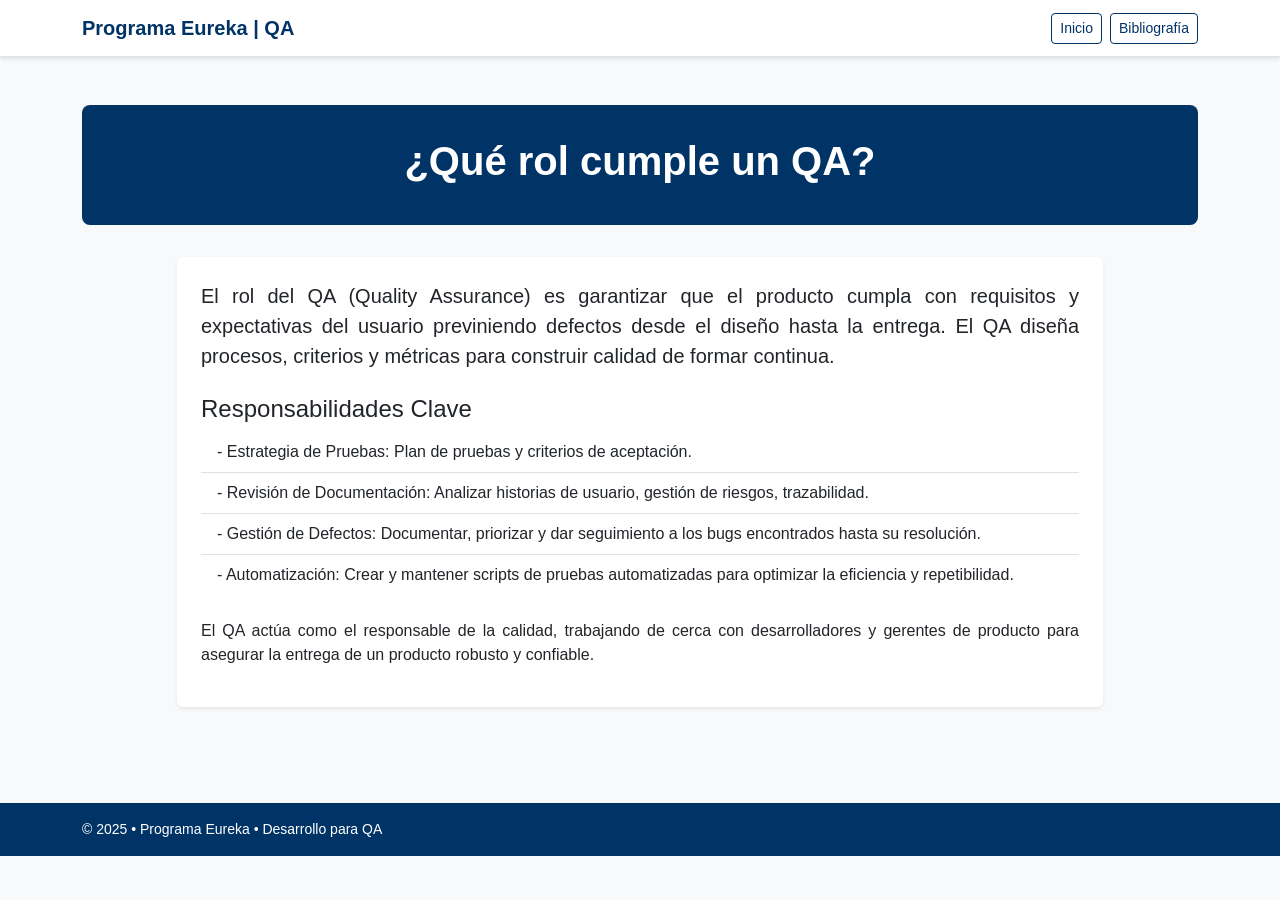
==== p1.html @ c0836830 "Semana 1 V 1.0" ====
<!DOCTYPE html>
<html lang="es">
<head>
    <title>Programa Eureka | Rol del QA</title>
    <meta charset="UTF-8">
    <meta name="viewport" content="width=device-width, initial-scale=1.0">
    <link href="https://cdn.jsdelivr.net/npm/bootstrap@5.3.8/dist/css/bootstrap.min.css" rel="stylesheet" xintegrity="sha384-sRIl4kxILFvY47J16cr9ZwB07vP4J8+LH7qKQnuqkuIAvNWLzeN8tE5YBujZqJLB" crossorigin="anonymous">
    <link rel="stylesheet" href="https://cdnjs.cloudflare.com/ajax/libs/font-awesome/6.0.0-beta3/css/all.min.css">
    <link rel="stylesheet" href="../style.css">
    <script src="https://cdn.jsdelivr.net/npm/bootstrap@5.3.8/dist/js/bootstrap.bundle.min.js" xintegrity="sha384-FKyoEForCGlyvwx9Hj09JcYn3nv7wiPVlz7YYwJrWVcXK/BmnVDxM+D2scQbITxI" crossorigin="anonymous"></script>

</head>
<body>
<nav class="navbar navbar-expand-lg border-bottom">
    <div class="container">
        <a class="navbar-brand fw-semibold" href="index.html">Programa Eureka | QA</a>
        <div class="d-flex gap-2">
            <a class="btn btn-outline-primary btn-sm" href="index.html">Inicio</a>
            <a class="btn btn-outline-primary btn-sm" href="ref.html">Bibliografía</a>
        </div>
    </div>
</nav>

<main class="container py-5">
    <div class="page-header text-center">
        <h1>¿Qué rol cumple un QA?</h1>
    </div>

    <div class="row justify-content-center">
        <div class="col-lg-10">
            <div class="p-4 bg-white rounded shadow-sm">
                <p class="text-justify lead">El rol del QA (Quality Assurance) es garantizar que el producto cumpla con requisitos y expectativas del usuario previniendo defectos desde el diseño hasta la entrega. El QA diseña procesos, criterios y métricas para construir calidad de formar continua.</p>
                
                <h2 class="h4 mt-4">Responsabilidades Clave</h2>
                <ul class="list-group list-group-flush mb-4">
                    <li class="list-group-item">- Estrategia de Pruebas: Plan de pruebas y criterios de aceptación. </li>
                    <li class="list-group-item">- Revisión de Documentación: Analizar historias de usuario, gestión de riesgos, trazabilidad.</li>
                    <li class="list-group-item">- Gestión de Defectos: Documentar, priorizar y dar seguimiento a los bugs encontrados hasta su resolución.</li>
                    <li class="list-group-item">- Automatización: Crear y mantener scripts de pruebas automatizadas para optimizar la eficiencia y repetibilidad.</li>
                </ul>

                <p class="text-justify">El QA actúa como el responsable de la calidad, trabajando de cerca con desarrolladores y gerentes de producto para asegurar la entrega de un producto robusto y confiable.</p>
            </div>
        </div>
    </div>
</main>

<footer class="py-3 mt-5">
    <div class="container d-flex flex-column flex-md-row justify-content-between align-items-center">
        <small class="mb-2 mb-md-0">&copy; 2025 • Programa Eureka • Desarrollo para QA</small>
    </div>
</footer>
    
<script src="https://cdn.jsdelivr.net/npm/bootstrap@5.3.8/dist/js/bootstrap.bundle.min.js" xintegrity="sha384-FKyoEForCGlyvwx9Hj09JcYn3nv7wiPVlz7YYwJrWVcXK/BmnVDxM+D2scQbITxI" crossorigin="anonymous"></script>

</body>
</html>
---- style.css ----
:root {
    --it-navy: #003366; /* Azul Marino - Color principal/oscuro */
    --it-blue: #007bff; /* Azul - Color de acento/enlaces */
    --it-bg-light: #F8F9FA; /* Fondo base claro */
    --it-text-dark: #212529; /* Texto oscuro */
}

/* 2. Estilos Globales y de Tipografía */
body {
    font-family: 'Inter', sans-serif;
    background-color: var(--it-bg-light);
    color: var(--it-text-dark);
}

h1, h2, h3, h4 {
    color: var(--it-navy);
}

/* 3. Navbar */
.navbar {
    background-color: white !important;
    box-shadow: 0 2px 4px rgba(0,0,0,.1);
}

.navbar-brand {
    color: var(--it-navy) !important;
    font-weight: 700;
}

/* 4. Botones y Elementos Interactivos */
.btn-outline-primary {
    color: var(--it-navy);
    border-color: var(--it-navy);
}

.btn-outline-primary:hover {
    color: white;
    background-color: var(--it-navy);
    border-color: var(--it-navy);
}

.btn-primary {
    background-color: var(--it-blue);
    border-color: var(--it-blue);
    font-weight: 500;
}

.btn-primary:hover {
    background-color: var(--it-navy);
    border-color: var(--it-navy);
}

/* 5. Tarjetas (Cards) */
.card {
    border: 1px solid rgba(0, 0, 0, 0.125);
    border-radius: 0.5rem;
    transition: box-shadow 0.2s;
}

.card:hover {
    box-shadow: 0 0.25rem 0.5rem rgba(0,0,0,.15);
}

.card-header {
    background-color: var(--it-navy);
    color: white;
    font-weight: 600;
    border-bottom: 1px solid var(--it-navy);
}

/* 6. Header de Contenido (en páginas internas) */
.page-header {
    background-color: var(--it-navy);
    color: white;
    padding: 2rem 1rem;
    margin-bottom: 2rem;
    border-radius: 0.5rem;
}

.page-header h1 {
    color: white;
    font-weight: 700;
}

/* 7. Footer */
footer {
    background-color: var(--it-navy);
    color: white;
}

/* Utilidades adicionales */
.icon-qa {
    color: var(--it-blue);
    margin-right: 0.5rem;
}

.text-justify {
    text-align: justify;
}
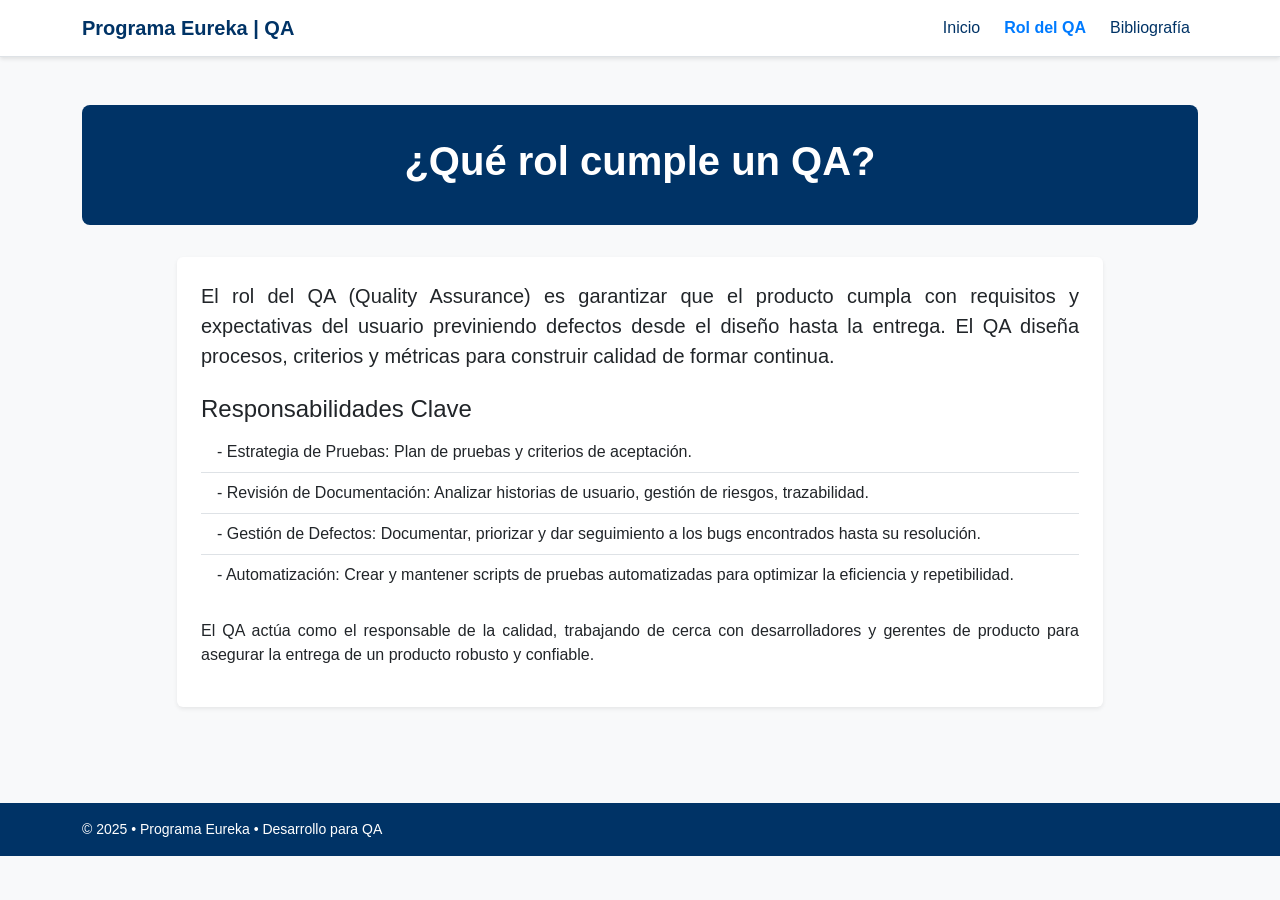
==== commit a356f1cb: "Integrate Bootstrap navigation and assets" ====
--- a/p1.html
+++ b/p1.html
@@ -4,19 +4,31 @@
     <title>Programa Eureka | Rol del QA</title>
     <meta charset="UTF-8">
     <meta name="viewport" content="width=device-width, initial-scale=1.0">
-    <link href="https://cdn.jsdelivr.net/npm/bootstrap@5.3.8/dist/css/bootstrap.min.css" rel="stylesheet" xintegrity="sha384-sRIl4kxILFvY47J16cr9ZwB07vP4J8+LH7qKQnuqkuIAvNWLzeN8tE5YBujZqJLB" crossorigin="anonymous">
+    <link href="https://cdn.jsdelivr.net/npm/bootstrap@5.3.3/dist/css/bootstrap.min.css" rel="stylesheet" integrity="sha384-QWTKZyjpPEjISv5WaRU9OFeRpok6YctnYmDr5pNlyT2bRjXh0JMhjY6hW+ALEwIH" crossorigin="anonymous">
     <link rel="stylesheet" href="https://cdnjs.cloudflare.com/ajax/libs/font-awesome/6.0.0-beta3/css/all.min.css">
-    <link rel="stylesheet" href="../style.css">
-    <script src="https://cdn.jsdelivr.net/npm/bootstrap@5.3.8/dist/js/bootstrap.bundle.min.js" xintegrity="sha384-FKyoEForCGlyvwx9Hj09JcYn3nv7wiPVlz7YYwJrWVcXK/BmnVDxM+D2scQbITxI" crossorigin="anonymous"></script>
+    <link rel="stylesheet" href="style.css">
 
 </head>
 <body>
-<nav class="navbar navbar-expand-lg border-bottom">
+<nav class="navbar navbar-expand-lg border-bottom navbar-light bg-white">
     <div class="container">
         <a class="navbar-brand fw-semibold" href="index.html">Programa Eureka | QA</a>
-        <div class="d-flex gap-2">
-            <a class="btn btn-outline-primary btn-sm" href="index.html">Inicio</a>
-            <a class="btn btn-outline-primary btn-sm" href="ref.html">Bibliografía</a>
+        <button class="navbar-toggler" type="button" data-bs-toggle="collapse" data-bs-target="#mainNavbar"
+            aria-controls="mainNavbar" aria-expanded="false" aria-label="Alternar navegación">
+            <span class="navbar-toggler-icon"></span>
+        </button>
+        <div class="collapse navbar-collapse justify-content-end" id="mainNavbar">
+            <ul class="navbar-nav align-items-lg-center gap-lg-2">
+                <li class="nav-item">
+                    <a class="nav-link" href="index.html">Inicio</a>
+                </li>
+                <li class="nav-item">
+                    <a class="nav-link active" aria-current="page" href="p1.html">Rol del QA</a>
+                </li>
+                <li class="nav-item">
+                    <a class="nav-link" href="ref.html">Bibliografía</a>
+                </li>
+            </ul>
         </div>
     </div>
 </nav>
@@ -50,8 +62,8 @@
         <small class="mb-2 mb-md-0">&copy; 2025 • Programa Eureka • Desarrollo para QA</small>
     </div>
 </footer>
-    
-<script src="https://cdn.jsdelivr.net/npm/bootstrap@5.3.8/dist/js/bootstrap.bundle.min.js" xintegrity="sha384-FKyoEForCGlyvwx9Hj09JcYn3nv7wiPVlz7YYwJrWVcXK/BmnVDxM+D2scQbITxI" crossorigin="anonymous"></script>
+
+<script src="https://cdn.jsdelivr.net/npm/bootstrap@5.3.3/dist/js/bootstrap.bundle.min.js" integrity="sha384-YvpcrYf0tY3lHB60NNkmXc5s9fDVZLESaAA55NDzOxhy9GkcIdslK1eN7N6jIeHz" crossorigin="anonymous"></script>
 
 </body>
-</html>+</html>
--- a/style.css
+++ b/style.css
@@ -25,6 +25,29 @@
 .navbar-brand {
     color: var(--it-navy) !important;
     font-weight: 700;
+}
+
+.navbar-nav .nav-link {
+    color: var(--it-navy);
+    font-weight: 500;
+}
+
+.navbar-nav .nav-link:hover,
+.navbar-nav .nav-link:focus {
+    color: var(--it-blue);
+}
+
+.navbar-nav .nav-link.active {
+    color: var(--it-blue);
+    font-weight: 600;
+}
+
+.navbar-toggler {
+    border-color: rgba(0, 51, 102, 0.25);
+}
+
+.navbar-toggler:focus {
+    box-shadow: 0 0 0 0.25rem rgba(0, 123, 255, 0.25);
 }
 
 /* 4. Botones y Elementos Interactivos */
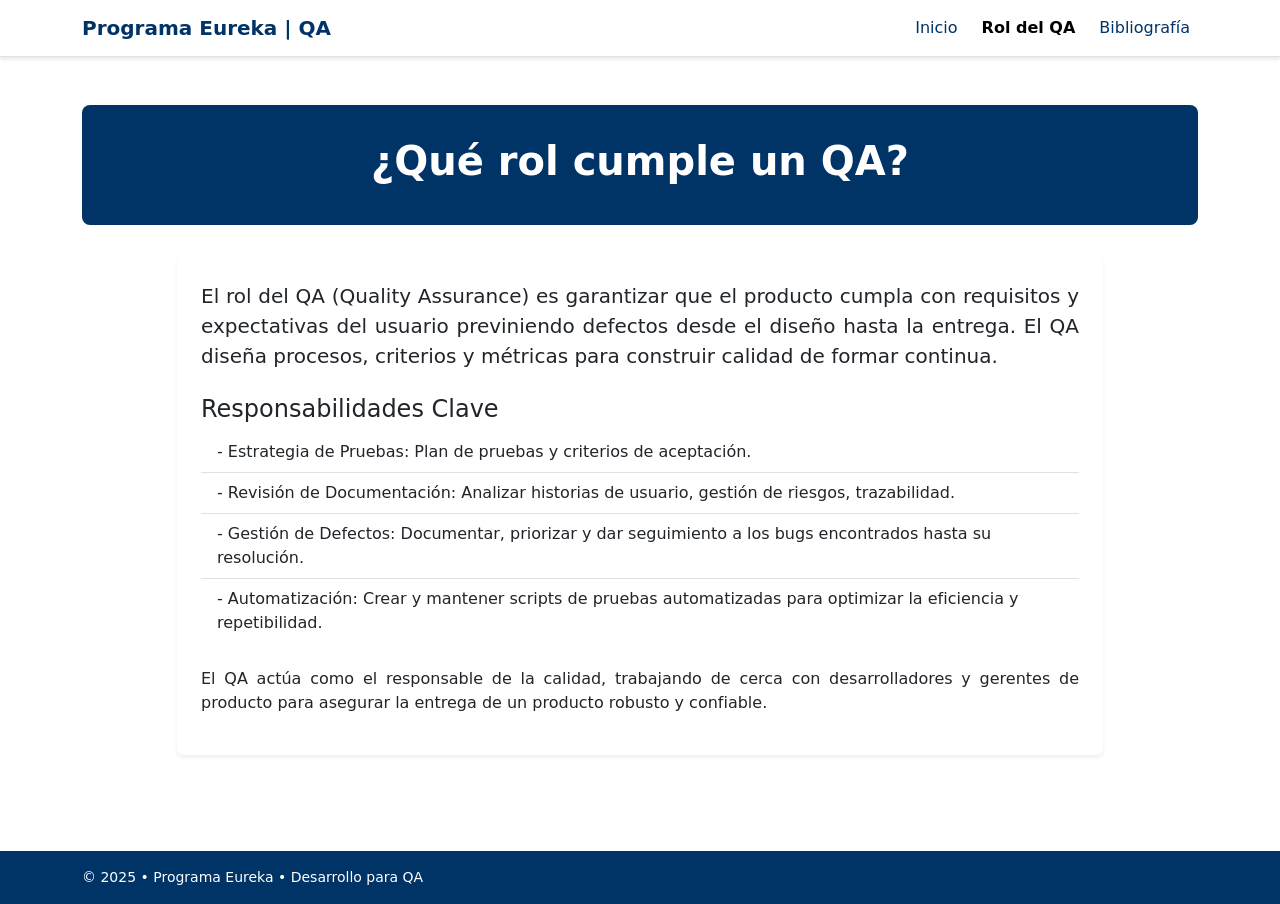
==== commit 84f1eb6a: "p1.html" ====
--- a/p1.html
+++ b/p1.html
@@ -7,8 +7,10 @@
     <link href="https://cdn.jsdelivr.net/npm/bootstrap@5.3.3/dist/css/bootstrap.min.css" rel="stylesheet" integrity="sha384-QWTKZyjpPEjISv5WaRU9OFeRpok6YctnYmDr5pNlyT2bRjXh0JMhjY6hW+ALEwIH" crossorigin="anonymous">
     <link rel="stylesheet" href="https://cdnjs.cloudflare.com/ajax/libs/font-awesome/6.0.0-beta3/css/all.min.css">
     <link rel="stylesheet" href="style.css">
+    <link href="https://cdn.jsdelivr.net/npm/bootstrap@5.3.3/dist/css/bootstrap.min.css" rel="stylesheet">
 
 </head>
+    <script src="https://cdn.jsdelivr.net/npm/bootstrap@5.3.3/dist/js/bootstrap.bundle.min.js"></script>
 <body>
 <nav class="navbar navbar-expand-lg border-bottom navbar-light bg-white">
     <div class="container">
